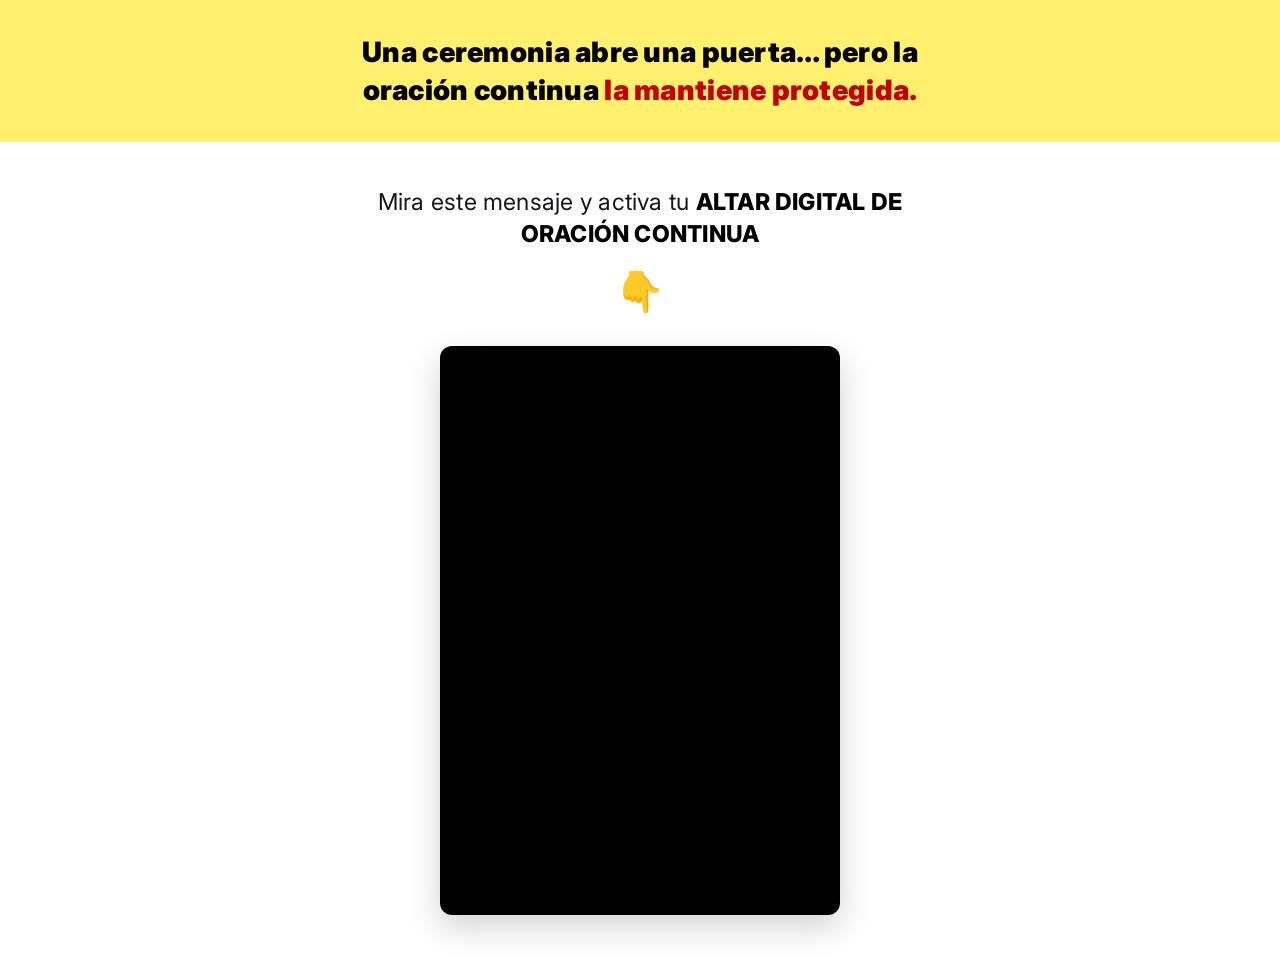
==== up2/index.html @ 8eacad4b "Adiciona página de upsell 2 (up2) com hero amarelo - Hero amarelo (#fff06e) com título preto e desta" ====
<!DOCTYPE html>
<html lang="es">
<head>
  <meta charset="UTF-8">
  <meta name="viewport" content="width=device-width, initial-scale=1.0">
  <meta name="robots" content="noindex, nofollow">
  <meta name="theme-color" content="#fff06e">

  <title>Cargando...</title>
  <meta name="description" content="Mira este mensaje y activa tu Altar Digital de Oración Continua.">

  <!-- Fonts -->
  <link rel="preconnect" href="https://fonts.googleapis.com">
  <link rel="preconnect" href="https://fonts.gstatic.com" crossorigin>
  <link href="https://fonts.googleapis.com/css2?family=Inter:wght@400;600;700;800;900&display=swap" rel="stylesheet">

  <!-- Player: preconnect para carregar o vídeo mais rápido -->
  <link rel="preconnect" href="https://scripts.converteai.net">
  <link rel="preconnect" href="https://cdn.converteai.net">

  <!-- Styles -->
  <link rel="stylesheet" href="assets/css/style.css">
</head>
<body>

  <!-- ============================================
       SEÇÃO 1 — HERO (fundo amarelo)
  ============================================= -->
  <header class="hero">
    <div class="container">
      <h1 class="hero__title">
        Una ceremonia abre una puerta…
        pero la oración continua
        <span class="hero__danger">la mantiene protegida.</span>
      </h1>
    </div>
  </header>

  <!-- ============================================
       SEÇÃO 2 — MENSAGEM + VÍDEO (fundo branco)
  ============================================= -->
  <main class="video-section">
    <div class="container">

      <h2 class="video-section__title">
        Mira este mensaje y activa tu
        <span class="video-section__highlight">ALTAR DIGITAL DE ORACIÓN CONTINUA</span>
      </h2>

      <span class="video-section__emoji" aria-hidden="true">👇</span>

      <div class="video-section__player">
        <vturb-smartplayer
          id="vid-6a4faf2629791f6852b7e147"
          style="display: block; margin: 0 auto; width: 100%; max-width: 400px;">
          <div class="vturb-player-placeholder"
               style="position: relative; width: 100%; padding: 142.22222222222223% 0 0; z-index: 0; background-color: black;">
          </div>
        </vturb-smartplayer>
      </div>

      <!-- HOTMART - Sales Funnel Widget -->
      <div class="video-section__cta">
        <div id="hotmart-sales-funnel"></div>
      </div>

    </div>
  </main>

  <!-- Scripts -->
  <script src="assets/js/player.js"></script>
  <script src="assets/js/main.js"></script>

  <!-- HOTMART - Sales Funnel Widget -->
  <script src="https://checkout.hotmart.com/lib/hotmart-checkout-elements.js"></script>
  <script src="assets/js/hotmart.js"></script>

  <!-- Exibe o botão aos 4:12 da VSL (após o play) -->
  <script src="assets/js/cta-delay.js"></script>
</body>
</html>
---- up2/assets/css/style.css ----
/* ==========================================================
   UPSELL 2 — STYLESHEET
   Estrutura:
   1. Variáveis de tema
   2. Reset / base
   3. Hero (amarelo)
   4. Seção do vídeo (branca)
   5. Animações
   6. Responsividade
========================================================== */

/* ----------------------------------------------------------
   1. VARIÁVEIS DE TEMA
---------------------------------------------------------- */
:root {
  --color-accent:        #fff06e;
  --color-hero-text:     #000000;
  --color-danger:        #c40000;
  --color-white:         #ffffff;
  --color-text:          #14161a;
  --color-text-muted:    #6b7280;

  --font-base: 'Inter', 'Segoe UI', Arial, Helvetica, sans-serif;

  --container-width: 640px;
  --radius: 12px;
}

/* ----------------------------------------------------------
   2. RESET / BASE
---------------------------------------------------------- */
*,
*::before,
*::after {
  margin: 0;
  padding: 0;
  box-sizing: border-box;
}

html {
  -webkit-text-size-adjust: 100%;
  scroll-behavior: smooth;
}

body {
  font-family: var(--font-base);
  background-color: var(--color-white);
  color: var(--color-text);
  line-height: 1.5;
  -webkit-font-smoothing: antialiased;
  text-rendering: optimizeLegibility;
}

.container {
  width: 100%;
  max-width: var(--container-width);
  margin: 0 auto;
  padding: 0 20px;
}

/* ----------------------------------------------------------
   3. HERO (AMARELO)
---------------------------------------------------------- */
.hero {
  background-color: var(--color-accent);
  color: var(--color-hero-text);
  text-align: center;
  padding: 34px 0 32px;
  box-shadow: 0 4px 18px rgba(255, 240, 110, 0.5);
}

.hero__title {
  font-size: clamp(1.25rem, 5vw, 1.75rem);
  font-weight: 900;
  line-height: 1.35;
  letter-spacing: 0.01em;
  max-width: 560px;
  margin: 0 auto;
}

.hero__danger {
  color: var(--color-danger);
}

/* ----------------------------------------------------------
   4. SEÇÃO DO VÍDEO (BRANCA)
---------------------------------------------------------- */
.video-section {
  background-color: var(--color-white);
  text-align: center;
  padding: 44px 0 64px;
}

.video-section__title {
  font-size: clamp(1.1rem, 4.6vw, 1.45rem);
  font-weight: 400;
  line-height: 1.4;
  letter-spacing: 0.01em;
  color: var(--color-text);
  max-width: 560px;
  margin: 0 auto;
}

.video-section__highlight {
  color: #000000;
  font-weight: 800;
  text-transform: uppercase;
}

.video-section__emoji {
  display: block;
  font-size: clamp(1.8rem, 6vw, 2.4rem);
  margin: 12px auto 26px;
  animation: bounce 1.4s ease-in-out infinite;
}

.video-section__player {
  border-radius: var(--radius);
  overflow: hidden;
  max-width: 400px;
  margin: 0 auto;
  box-shadow: 0 12px 32px rgba(0, 0, 0, 0.18);
}

/* Botão / checkout da Hotmart
   Oculto por padrão — exibido pelo cta-delay.js aos 4:12 da VSL */
.video-section__cta {
  max-width: 400px;
  margin: 28px auto 0;
  display: none;
}

.video-section__cta.is-visible {
  display: block;
  animation: fade-in-up 0.6s ease-out both;
}

/* ----------------------------------------------------------
   5. ANIMAÇÕES
---------------------------------------------------------- */
@keyframes bounce {
  0%, 100% { transform: translateY(0); }
  50%      { transform: translateY(8px); }
}

@keyframes fade-in-up {
  from {
    opacity: 0;
    transform: translateY(16px);
  }
  to {
    opacity: 1;
    transform: translateY(0);
  }
}

@media (prefers-reduced-motion: reduce) {
  .video-section__emoji {
    animation: none;
  }
}

/* ----------------------------------------------------------
   6. RESPONSIVIDADE
---------------------------------------------------------- */
@media (max-width: 480px) {
  .hero {
    padding: 26px 0 24px;
  }

  .video-section {
    padding: 34px 0 48px;
  }

  .container {
    padding: 0 16px;
  }
}
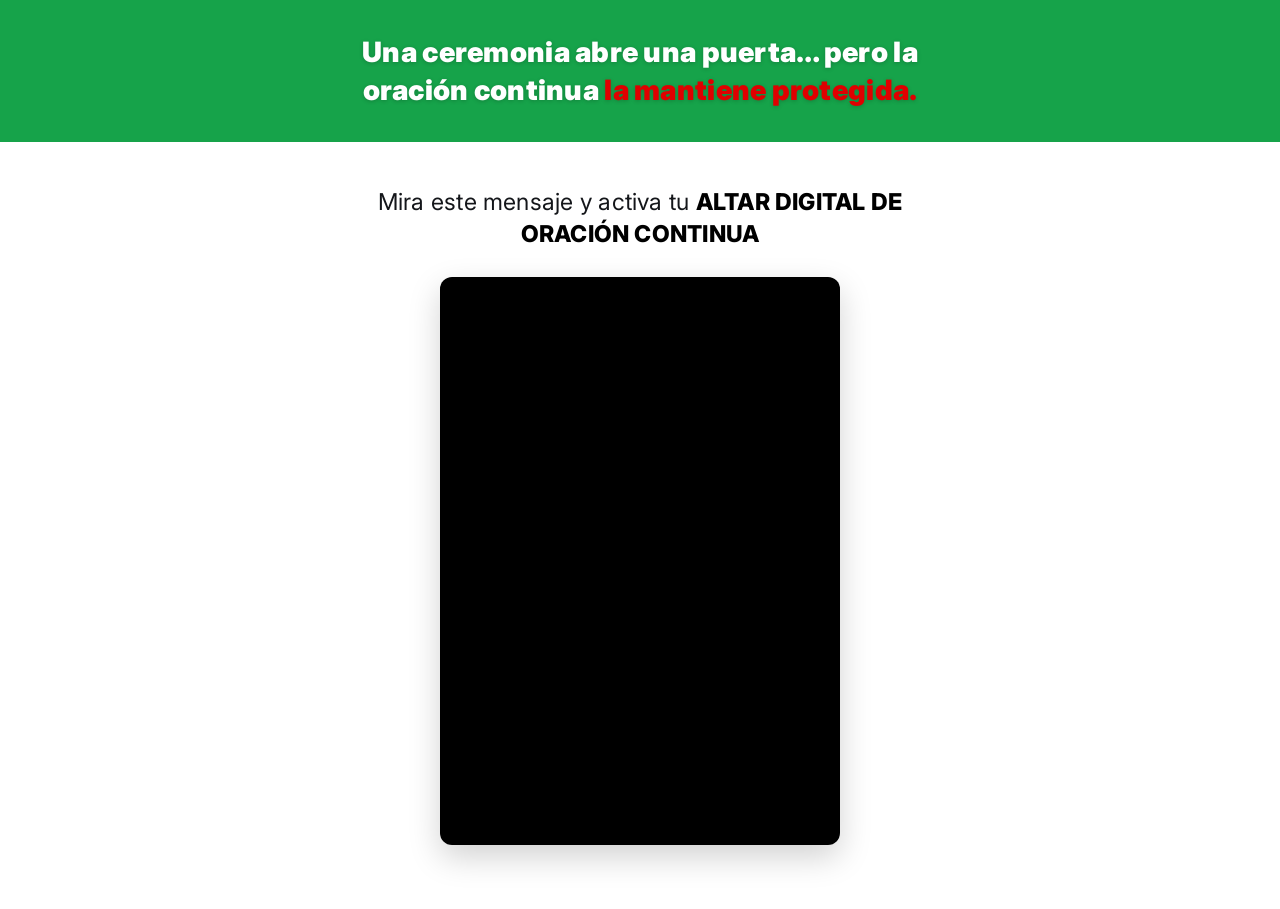
==== commit 2fdcd32e: "Muda hero da up2 para verde com letras brancas e remove emoji - Fundo do hero de amarelo (#fff06e) p" ====
--- a/up2/index.html
+++ b/up2/index.html
@@ -4,7 +4,7 @@
   <meta charset="UTF-8">
   <meta name="viewport" content="width=device-width, initial-scale=1.0">
   <meta name="robots" content="noindex, nofollow">
-  <meta name="theme-color" content="#fff06e">
+  <meta name="theme-color" content="#16a34a">
 
   <title>Cargando...</title>
   <meta name="description" content="Mira este mensaje y activa tu Altar Digital de Oración Continua.">
@@ -19,7 +19,7 @@
   <link rel="preconnect" href="https://cdn.converteai.net">
 
   <!-- Styles -->
-  <link rel="stylesheet" href="assets/css/style.css">
+  <link rel="stylesheet" href="/up2/assets/css/style.css">
 </head>
 <body>
 
@@ -47,8 +47,6 @@
         <span class="video-section__highlight">ALTAR DIGITAL DE ORACIÓN CONTINUA</span>
       </h2>
 
-      <span class="video-section__emoji" aria-hidden="true">👇</span>
-
       <div class="video-section__player">
         <vturb-smartplayer
           id="vid-6a4faf2629791f6852b7e147"
@@ -68,14 +66,14 @@
   </main>
 
   <!-- Scripts -->
-  <script src="assets/js/player.js"></script>
-  <script src="assets/js/main.js"></script>
+  <script src="/up2/assets/js/player.js"></script>
+  <script src="/up2/assets/js/main.js"></script>
 
   <!-- HOTMART - Sales Funnel Widget -->
   <script src="https://checkout.hotmart.com/lib/hotmart-checkout-elements.js"></script>
-  <script src="assets/js/hotmart.js"></script>
+  <script src="/up2/assets/js/hotmart.js"></script>
 
   <!-- Exibe o botão aos 4:12 da VSL (após o play) -->
-  <script src="assets/js/cta-delay.js"></script>
+  <script src="/up2/assets/js/cta-delay.js"></script>
 </body>
 </html>
--- a/up2/assets/css/style.css
+++ b/up2/assets/css/style.css
@@ -3,7 +3,7 @@
    Estrutura:
    1. Variáveis de tema
    2. Reset / base
-   3. Hero (amarelo)
+   3. Hero (verde)
    4. Seção do vídeo (branca)
    5. Animações
    6. Responsividade
@@ -13,9 +13,9 @@
    1. VARIÁVEIS DE TEMA
 ---------------------------------------------------------- */
 :root {
-  --color-accent:        #fff06e;
-  --color-hero-text:     #000000;
-  --color-danger:        #c40000;
+  --color-accent:        #16a34a;
+  --color-hero-text:     #ffffff;
+  --color-danger:        #e00000;
   --color-white:         #ffffff;
   --color-text:          #14161a;
   --color-text-muted:    #6b7280;
@@ -59,14 +59,14 @@
 }
 
 /* ----------------------------------------------------------
-   3. HERO (AMARELO)
+   3. HERO (VERDE)
 ---------------------------------------------------------- */
 .hero {
   background-color: var(--color-accent);
   color: var(--color-hero-text);
   text-align: center;
   padding: 34px 0 32px;
-  box-shadow: 0 4px 18px rgba(255, 240, 110, 0.5);
+  box-shadow: 0 4px 18px rgba(22, 163, 74, 0.35);
 }
 
 .hero__title {
@@ -76,6 +76,7 @@
   letter-spacing: 0.01em;
   max-width: 560px;
   margin: 0 auto;
+  text-shadow: 0 1px 4px rgba(0, 0, 0, 0.2);
 }
 
 .hero__danger {
@@ -98,20 +99,13 @@
   letter-spacing: 0.01em;
   color: var(--color-text);
   max-width: 560px;
-  margin: 0 auto;
+  margin: 0 auto 26px;
 }
 
 .video-section__highlight {
   color: #000000;
   font-weight: 800;
   text-transform: uppercase;
-}
-
-.video-section__emoji {
-  display: block;
-  font-size: clamp(1.8rem, 6vw, 2.4rem);
-  margin: 12px auto 26px;
-  animation: bounce 1.4s ease-in-out infinite;
 }
 
 .video-section__player {
@@ -138,11 +132,6 @@
 /* ----------------------------------------------------------
    5. ANIMAÇÕES
 ---------------------------------------------------------- */
-@keyframes bounce {
-  0%, 100% { transform: translateY(0); }
-  50%      { transform: translateY(8px); }
-}
-
 @keyframes fade-in-up {
   from {
     opacity: 0;
@@ -151,12 +140,6 @@
   to {
     opacity: 1;
     transform: translateY(0);
-  }
-}
-
-@media (prefers-reduced-motion: reduce) {
-  .video-section__emoji {
-    animation: none;
   }
 }
 
